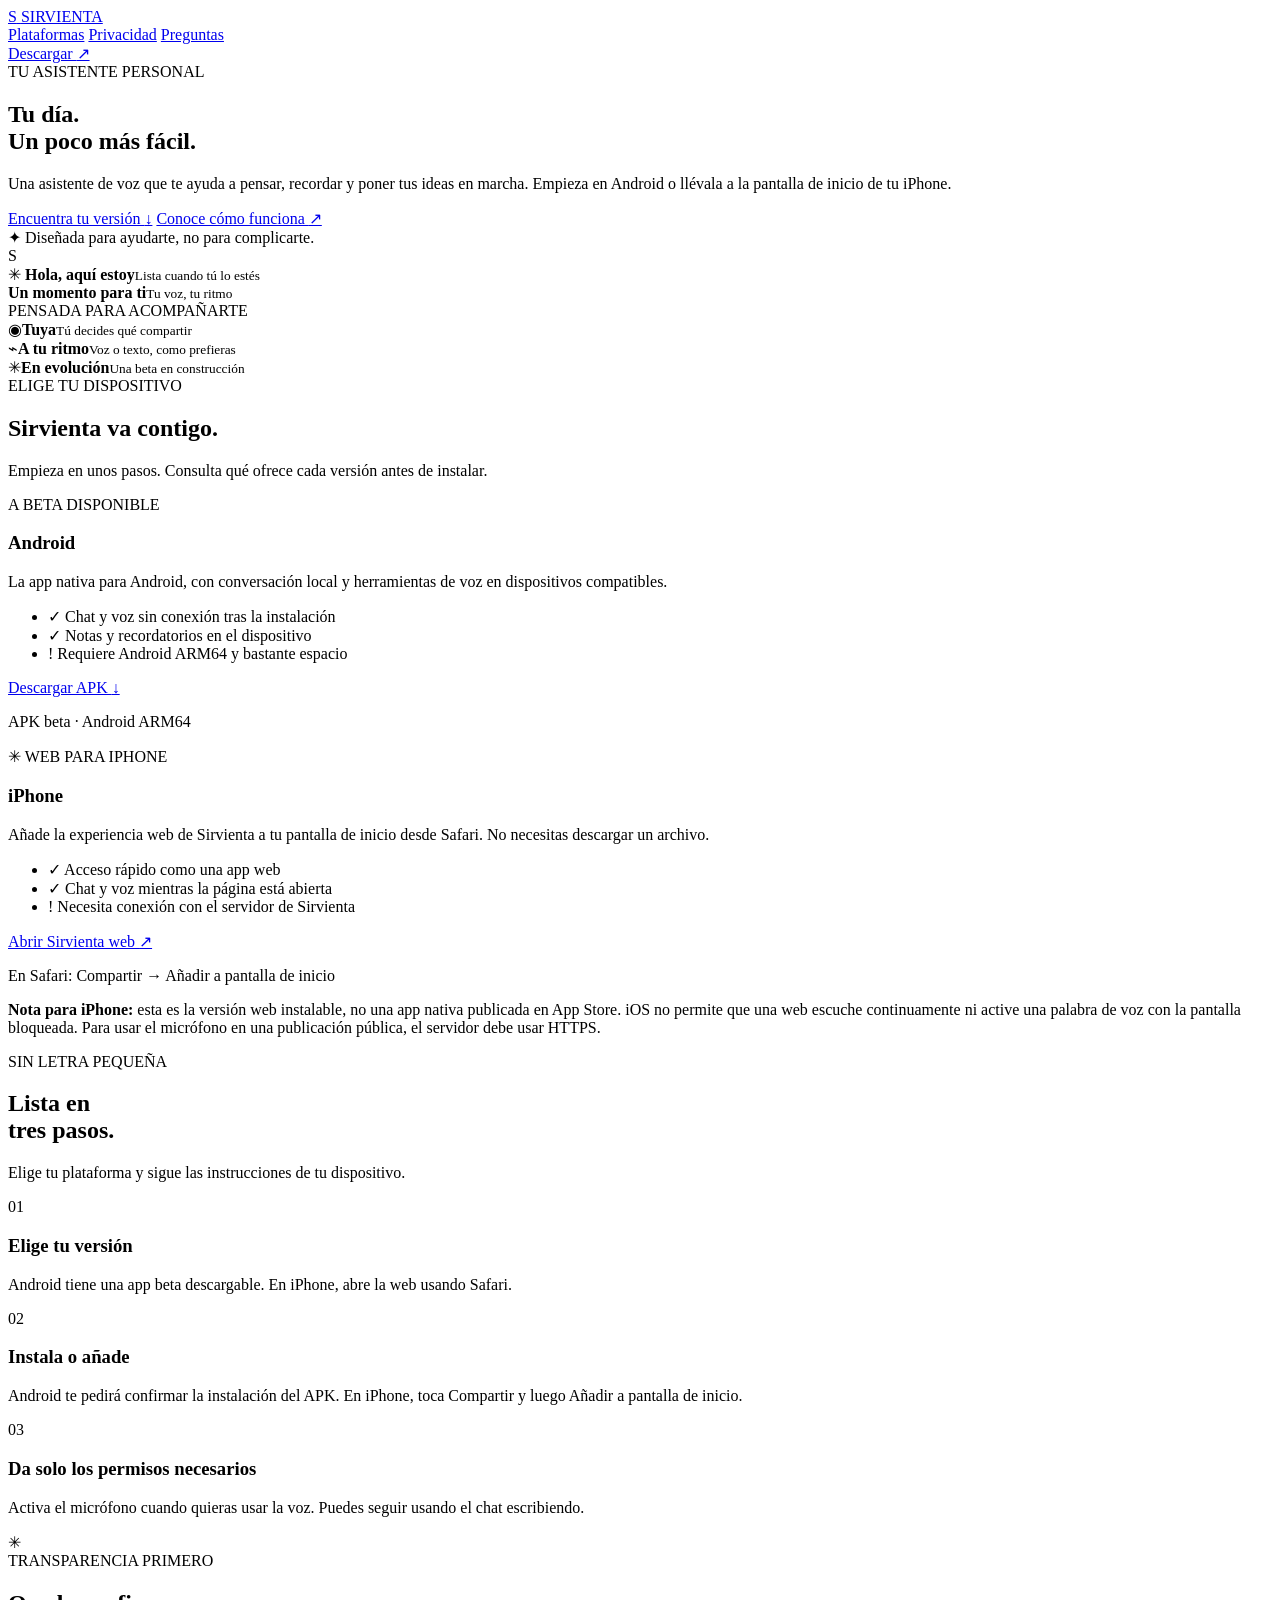
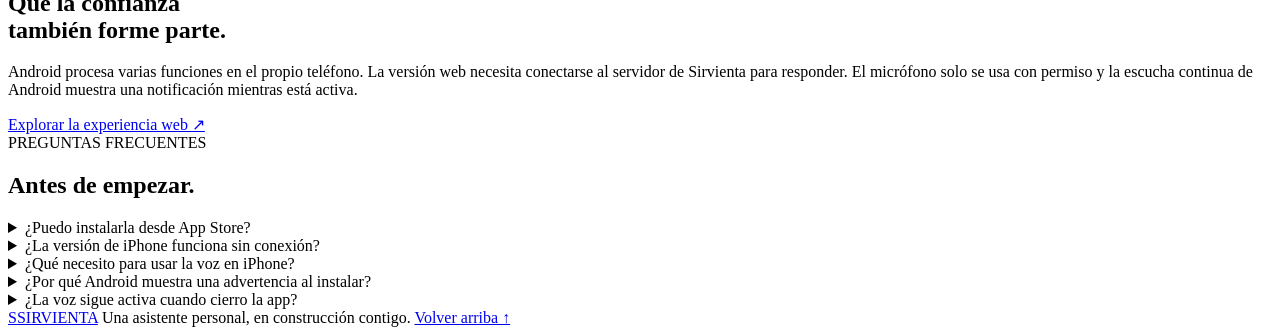
==== web/download.html @ 13fcc5ca "Prepare Sirvienta public release Co-authored-by: Copilot <223556219+Copilot@users.noreply.github.com" ====
<!doctype html>
<html lang="es">
  <head>
    <meta charset="UTF-8" />
    <meta name="viewport" content="width=device-width, initial-scale=1, viewport-fit=cover" />
    <meta name="theme-color" content="#090b12" />
    <meta name="description" content="Descarga Sirvienta para Android o añádela a la pantalla de inicio de tu iPhone." />
    <meta property="og:title" content="Sirvienta · Tu día, un poco más fácil" />
    <meta property="og:description" content="Descarga la beta para Android o añade Sirvienta a la pantalla de inicio de tu iPhone." />
    <meta property="og:type" content="website" />
    <meta name="apple-mobile-web-app-capable" content="yes" />
    <meta name="apple-mobile-web-app-title" content="Sirvienta" />
    <meta name="apple-mobile-web-app-status-bar-style" content="black-translucent" />
    <link rel="manifest" href="/static/manifest.webmanifest" />
    <link rel="icon" href="/static/icon.svg" type="image/svg+xml" />
    <link rel="apple-touch-icon" href="/static/apple-touch-icon.png" />
    <link rel="stylesheet" href="/static/download.css" />
    <title>Descarga Sirvienta · Tu asistente, a tu manera</title>
  </head>
  <body>
    <header class="site-header">
      <a class="wordmark" href="/descargar" aria-label="Sirvienta, inicio">
        <span class="brand-mark" aria-hidden="true">S</span>
        <span>SIRVIENTA</span>
      </a>
      <nav class="site-nav" aria-label="Navegación">
        <a href="#plataformas">Plataformas</a>
        <a href="#privacidad">Privacidad</a>
        <a href="#preguntas">Preguntas</a>
      </nav>
      <a class="header-cta" href="#plataformas">Descargar <span aria-hidden="true">↗</span></a>
    </header>

    <main id="inicio">
      <section class="hero">
        <div class="hero-copy">
          <div class="eyebrow"><span class="status-dot"></span> TU ASISTENTE PERSONAL</div>
          <h1>Tu día.<br /><span>Un poco más fácil.</span></h1>
          <p class="hero-description">
            Una asistente de voz que te ayuda a pensar, recordar y poner tus ideas en marcha.
            Empieza en Android o llévala a la pantalla de inicio de tu iPhone.
          </p>
          <div class="hero-actions">
            <a class="button button-light" href="#plataformas">Encuentra tu versión <span aria-hidden="true">↓</span></a>
            <a class="text-link" href="#como-funciona">Conoce cómo funciona <span aria-hidden="true">↗</span></a>
          </div>
          <div class="hero-footnote"><span aria-hidden="true">✦</span> Diseñada para ayudarte, no para complicarte.</div>
        </div>

        <div class="hero-art" aria-label="Ilustración de la interfaz de Sirvienta">
          <div class="orbit orbit-one"></div>
          <div class="orbit orbit-two"></div>
          <div class="orbit orbit-three"></div>
          <div class="assistant-orb"><span>S</span></div>
          <div class="floating-card card-top">
            <span class="card-icon" aria-hidden="true">✳</span>
            <span><strong>Hola, aquí estoy</strong><small>Lista cuando tú lo estés</small></span>
          </div>
          <div class="floating-card card-bottom">
            <span class="sound-bars" aria-hidden="true"><i></i><i></i><i></i><i></i><i></i></span>
            <span><strong>Un momento para ti</strong><small>Tu voz, tu ritmo</small></span>
          </div>
          <span class="art-caption">PENSADA PARA ACOMPAÑARTE</span>
        </div>
      </section>

      <section class="trust-strip" aria-label="Características">
        <div><span class="trust-icon">◉</span><span><strong>Tuya</strong><small>Tú decides qué compartir</small></span></div>
        <div><span class="trust-icon">⌁</span><span><strong>A tu ritmo</strong><small>Voz o texto, como prefieras</small></span></div>
        <div><span class="trust-icon">✳</span><span><strong>En evolución</strong><small>Una beta en construcción</small></span></div>
      </section>

      <section id="plataformas" class="platform-section">
        <div class="section-heading">
          <div>
            <div class="eyebrow">ELIGE TU DISPOSITIVO</div>
            <h2>Sirvienta va contigo.</h2>
          </div>
          <p>Empieza en unos pasos. Consulta qué ofrece cada versión antes de instalar.</p>
        </div>

        <div class="platform-grid">
          <article class="platform-card android-card">
            <div class="platform-topline">
              <span class="platform-icon android-icon" aria-hidden="true">A</span>
              <span class="availability"><i></i> BETA DISPONIBLE</span>
            </div>
            <h3>Android</h3>
            <p class="platform-description">La app nativa para Android, con conversación local y herramientas de voz en dispositivos compatibles.</p>
            <ul class="feature-list">
              <li><span>✓</span> Chat y voz sin conexión tras la instalación</li>
              <li><span>✓</span> Notas y recordatorios en el dispositivo</li>
              <li><span>!</span> Requiere Android ARM64 y bastante espacio</li>
            </ul>
            <a id="androidDownload" class="button button-light platform-button" href="/downloads/android">
              Descargar APK <span aria-hidden="true">↓</span>
            </a>
            <p id="androidMeta" class="platform-meta">APK beta · Android ARM64</p>
            <p id="downloadNotice" class="download-notice" role="status" hidden></p>
          </article>

          <article class="platform-card iphone-card">
            <div class="platform-topline">
              <span class="platform-icon apple-icon" aria-hidden="true">✳</span>
              <span class="availability web-availability"><i></i> WEB PARA IPHONE</span>
            </div>
            <h3>iPhone</h3>
            <p class="platform-description">Añade la experiencia web de Sirvienta a tu pantalla de inicio desde Safari. No necesitas descargar un archivo.</p>
            <ul class="feature-list">
              <li><span>✓</span> Acceso rápido como una app web</li>
              <li><span>✓</span> Chat y voz mientras la página está abierta</li>
              <li><span>!</span> Necesita conexión con el servidor de Sirvienta</li>
            </ul>
            <a class="button button-outline platform-button" href="/app">Abrir Sirvienta web <span aria-hidden="true">↗</span></a>
            <p class="platform-meta">En Safari: Compartir → Añadir a pantalla de inicio</p>
          </article>
        </div>
        <p class="platform-caveat">
          <strong>Nota para iPhone:</strong> esta es la versión web instalable, no una app nativa publicada en App Store.
          iOS no permite que una web escuche continuamente ni active una palabra de voz con la pantalla bloqueada.
          Para usar el micrófono en una publicación pública, el servidor debe usar HTTPS.
        </p>
      </section>

      <section id="como-funciona" class="steps-section">
        <div class="steps-intro">
          <div class="eyebrow">SIN LETRA PEQUEÑA</div>
          <h2>Lista en<br />tres pasos.</h2>
          <p>Elige tu plataforma y sigue las instrucciones de tu dispositivo.</p>
        </div>
        <div class="step-list">
          <article class="step">
            <span class="step-number">01</span>
            <div><h3>Elige tu versión</h3><p>Android tiene una app beta descargable. En iPhone, abre la web usando Safari.</p></div>
          </article>
          <article class="step">
            <span class="step-number">02</span>
            <div><h3>Instala o añade</h3><p>Android te pedirá confirmar la instalación del APK. En iPhone, toca Compartir y luego Añadir a pantalla de inicio.</p></div>
          </article>
          <article class="step">
            <span class="step-number">03</span>
            <div><h3>Da solo los permisos necesarios</h3><p>Activa el micrófono cuando quieras usar la voz. Puedes seguir usando el chat escribiendo.</p></div>
          </article>
        </div>
      </section>

      <section id="privacidad" class="privacy-section">
        <div class="privacy-mark" aria-hidden="true">✳</div>
        <div>
          <div class="eyebrow">TRANSPARENCIA PRIMERO</div>
          <h2>Que la confianza<br />también forme parte.</h2>
          <p>
            Android procesa varias funciones en el propio teléfono. La versión web necesita conectarse al servidor
            de Sirvienta para responder. El micrófono solo se usa con permiso y la escucha continua de Android
            muestra una notificación mientras está activa.
          </p>
          <a class="text-link" href="/app">Explorar la experiencia web <span aria-hidden="true">↗</span></a>
        </div>
      </section>

      <section id="preguntas" class="faq-section">
        <div class="eyebrow">PREGUNTAS FRECUENTES</div>
        <h2>Antes de empezar.</h2>
        <details>
          <summary>¿Puedo instalarla desde App Store?</summary>
          <p>Aún no hay una app nativa publicada para iPhone. Puedes abrir Sirvienta web en Safari y añadirla a la pantalla de inicio.</p>
        </details>
        <details>
          <summary>¿La versión de iPhone funciona sin conexión?</summary>
          <p>No. La versión web necesita conexión con un servidor de Sirvienta. La app Android beta incluye funciones locales.</p>
        </details>
        <details>
          <summary>¿Qué necesito para usar la voz en iPhone?</summary>
          <p>Abre Sirvienta desde Safari, permite el micrófono y mantén la página abierta. En una web pública, el servidor necesita HTTPS; no hay escucha continua en segundo plano.</p>
        </details>
        <details>
          <summary>¿Por qué Android muestra una advertencia al instalar?</summary>
          <p>El APK es una compilación beta de desarrollo distribuida fuera de Google Play. Instálala solo si confías en el origen y entiendes que todavía no es una versión final.</p>
        </details>
        <details>
          <summary>¿La voz sigue activa cuando cierro la app?</summary>
          <p>Android puede mantener la escucha mediante un servicio visible y una notificación, sujeto a las restricciones de batería del dispositivo. En iPhone, la versión web no escucha en segundo plano.</p>
        </details>
      </section>
    </main>

    <footer class="site-footer">
      <a class="wordmark footer-brand" href="/descargar"><span class="brand-mark" aria-hidden="true">S</span><span>SIRVIENTA</span></a>
      <span>Una asistente personal, en construcción contigo.</span>
      <a href="#plataformas">Volver arriba ↑</a>
    </footer>
    <script src="/static/download.js?v=2" defer></script>
  </body>
</html>
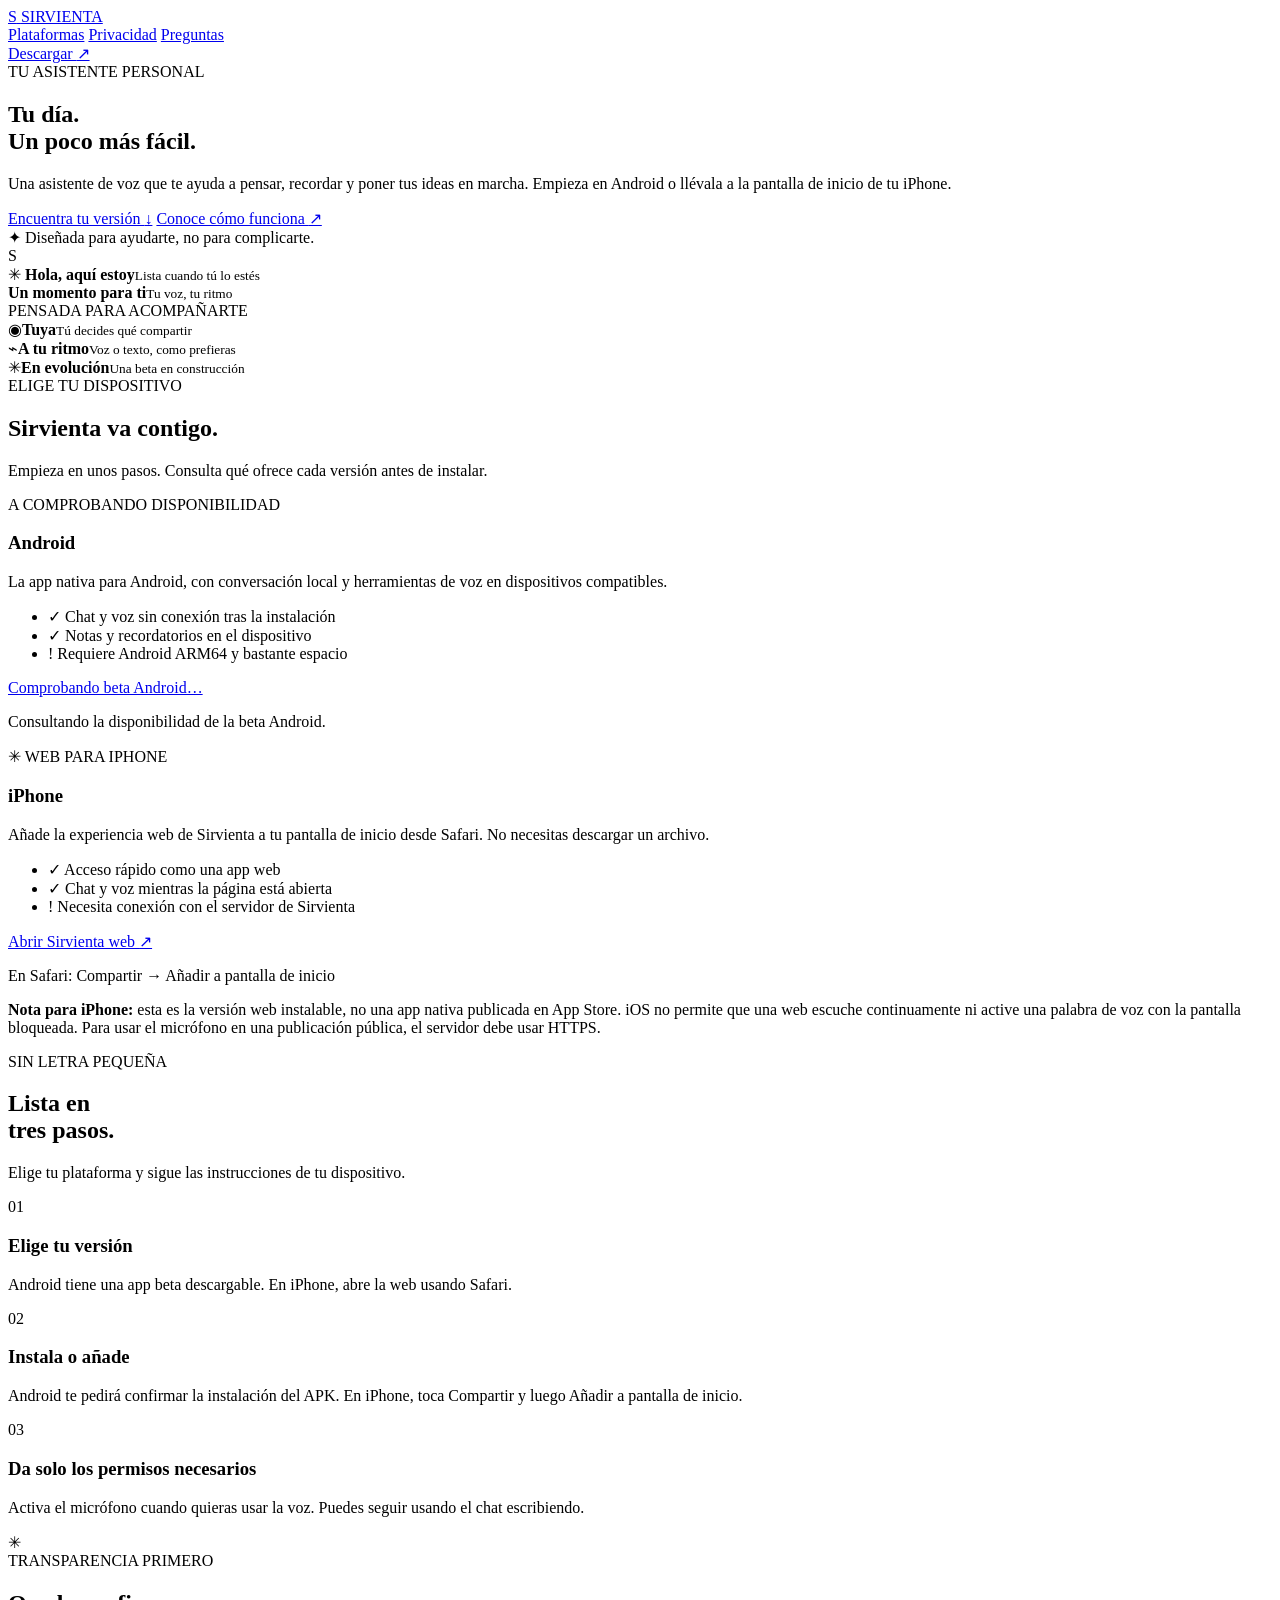
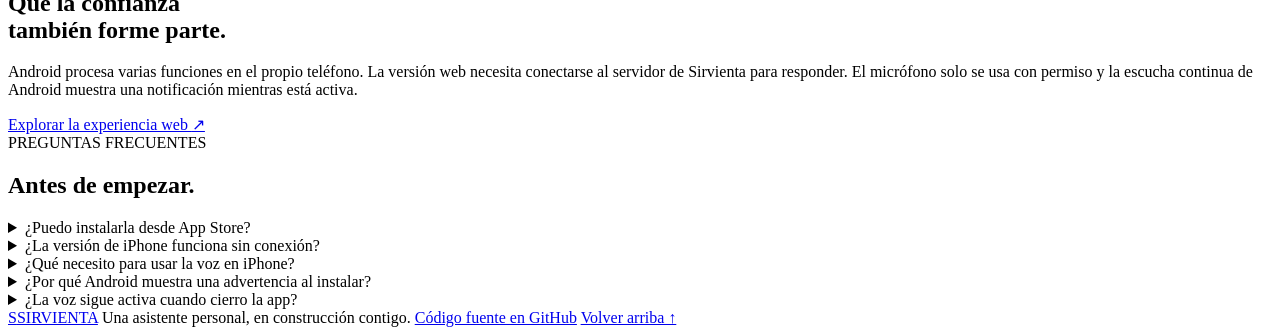
==== commit 98a06cbf: "Make public download site reflect release availability Co-authored-by: Copilot <223556219+Copilot@us" ====
--- a/web/download.html
+++ b/web/download.html
@@ -83,7 +83,7 @@
           <article class="platform-card android-card">
             <div class="platform-topline">
               <span class="platform-icon android-icon" aria-hidden="true">A</span>
-              <span class="availability"><i></i> BETA DISPONIBLE</span>
+              <span class="availability"><i></i> COMPROBANDO DISPONIBILIDAD</span>
             </div>
             <h3>Android</h3>
             <p class="platform-description">La app nativa para Android, con conversación local y herramientas de voz en dispositivos compatibles.</p>
@@ -93,9 +93,9 @@
               <li><span>!</span> Requiere Android ARM64 y bastante espacio</li>
             </ul>
             <a id="androidDownload" class="button button-light platform-button" href="/downloads/android">
-              Descargar APK <span aria-hidden="true">↓</span>
+              Comprobando beta Android…
             </a>
-            <p id="androidMeta" class="platform-meta">APK beta · Android ARM64</p>
+            <p id="androidMeta" class="platform-meta">Consultando la disponibilidad de la beta Android.</p>
             <p id="downloadNotice" class="download-notice" role="status" hidden></p>
           </article>
 
@@ -187,6 +187,7 @@
     <footer class="site-footer">
       <a class="wordmark footer-brand" href="/descargar"><span class="brand-mark" aria-hidden="true">S</span><span>SIRVIENTA</span></a>
       <span>Una asistente personal, en construcción contigo.</span>
+      <a href="https://github.com/davinhogames/sirvienta">Código fuente en GitHub</a>
       <a href="#plataformas">Volver arriba ↑</a>
     </footer>
     <script src="/static/download.js?v=2" defer></script>
